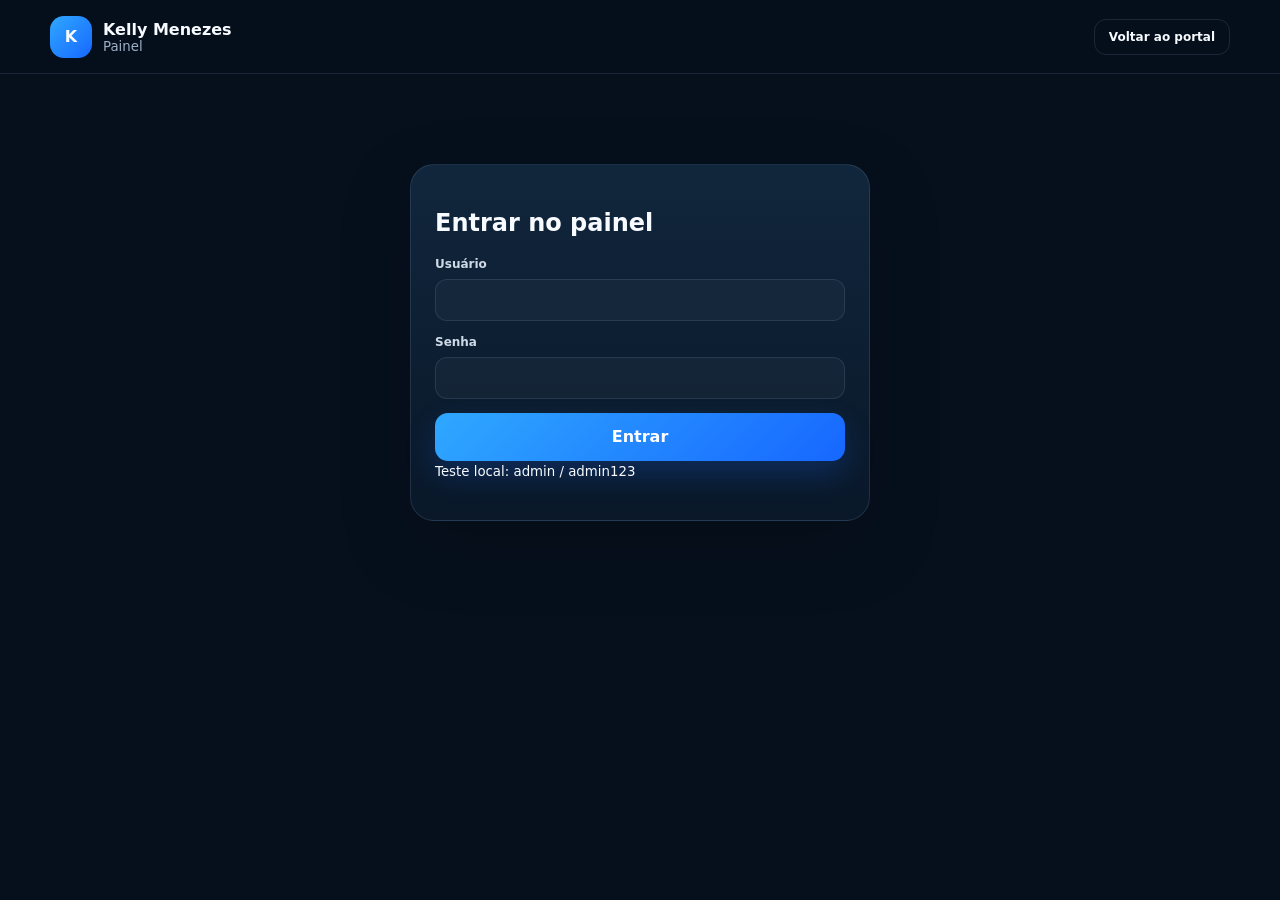
==== admin.html @ 062dd48c "Add files via upload" ====
<!DOCTYPE html><html lang="pt-BR"><head><meta charset="UTF-8"><meta name="viewport" content="width=device-width,initial-scale=1"><title>Painel | Kelly Menezes JB</title><link rel="stylesheet" href="styles.css"></head><body>
<header class="topbar"><a class="brand" href="index.html"><span>K</span><div><strong>Kelly Menezes</strong><small>Painel</small></div></a><a class="admin-link" href="index.html">Voltar ao portal</a></header>
<main class="section"><div class="shell">
<div id="adminLogin" class="vip-login" style="max-width:460px;margin:auto"><h2>Entrar no painel</h2><label>Usuário<input id="adminUser"></label><label>Senha<input id="adminPass" type="password"></label><button id="adminLoginBtn" class="btn primary full">Entrar</button><small>Teste local: admin / admin123</small><p id="adminMsg"></p></div>
<div id="adminDashboard" class="hidden">
<div class="section-head"><div><span class="eyebrow">PAINEL ADMINISTRATIVO</span><h2>Gerenciar conteúdo</h2><p>As alterações ficam salvas neste navegador. Depois você pode substituir por Firestore.</p></div><button id="adminLogout" class="btn secondary">Sair</button></div>
<div class="tool-tabs"><button class="active" data-admin="publicAdmin">Palpites públicos</button><button data-admin="vipAdmin">Conteúdo VIP</button><button data-admin="noticeAdmin">Avisos</button><button data-admin="fileAdmin">Downloads</button></div>
<div id="publicAdmin" class="tool-panel active"><div><h3>Novo palpite público</h3></div><div class="form-stack"><label>Título<input id="pubTitle"></label><label>Descrição<textarea id="pubText"></textarea></label><label>Números separados por espaço<input id="pubNumbers"></label><button id="addPublic" class="btn primary full">Adicionar</button><div id="publicList" class="notice-list"></div></div></div>
<div id="vipAdmin" class="tool-panel"><div><h3>Novo conteúdo VIP</h3></div><div class="form-stack"><label>Título<input id="vipTitle"></label><label>Descrição<textarea id="vipText"></textarea></label><label>Números<input id="vipNumbers"></label><button id="addVip" class="btn primary full">Adicionar</button><div id="vipList" class="notice-list"></div></div></div>
<div id="noticeAdmin" class="tool-panel"><div><h3>Novo aviso</h3></div><div class="form-stack"><label>Título<input id="noticeTitle"></label><label>Texto<textarea id="noticeText"></textarea></label><button id="addNotice" class="btn primary full">Adicionar</button><div id="noticeListAdmin" class="notice-list"></div></div></div>
<div id="fileAdmin" class="tool-panel"><div><h3>Novo download</h3></div><div class="form-stack"><label>Título<input id="fileTitle"></label><label>Descrição<input id="fileText"></label><label>Link<input id="fileUrl" placeholder="https://..."></label><button id="addFile" class="btn primary full">Adicionar</button><div id="fileListAdmin" class="notice-list"></div></div></div>
</div></div></main><script src="admin.js"></script></body></html>
---- styles.css ----
:root{--bg:#06101d;--soft:#091827;--card:#0f2236;--card2:#12283f;--text:#f7fbff;--muted:#9cb0c7;--line:rgba(177,211,255,.12);--blue:#2fa8ff;--blue2:#1767ff;--green:#34d6a0;--danger:#ff6b81;--radius:24px;--shadow:0 24px 70px rgba(0,0,0,.22)}
*{box-sizing:border-box}html{scroll-behavior:smooth}body{margin:0;background:var(--bg);color:var(--text);font-family:Inter,system-ui,sans-serif}a{color:inherit;text-decoration:none}button,input,select,textarea{font:inherit}button{cursor:pointer}.shell{width:min(1180px,calc(100% - 36px));margin:auto}
.topbar{height:74px;position:sticky;top:0;z-index:100;display:flex;align-items:center;justify-content:space-between;padding:0 max(18px,calc((100vw - 1180px)/2));background:rgba(6,16,29,.9);backdrop-filter:blur(18px);border-bottom:1px solid var(--line)}.brand{display:flex;gap:11px;align-items:center}.brand>span{width:42px;height:42px;display:grid;place-items:center;border-radius:14px;background:linear-gradient(135deg,var(--blue),var(--blue2));font-weight:900}.brand div{display:flex;flex-direction:column}.brand small{color:var(--muted)}nav{display:flex;gap:24px}nav a{color:var(--muted);font-size:13px;font-weight:800}.admin-link{padding:10px 14px;border:1px solid var(--line);border-radius:12px;font-size:12px;font-weight:800}
.hero{min-height:680px;display:grid;grid-template-columns:1.1fr .9fr;gap:50px;align-items:center;padding:72px 0}.eyebrow{color:#69c2ff;font-size:11px;font-weight:900;letter-spacing:.14em}.hero h1,.section-head h2,.vip-intro h2,.support h2{font-family:Manrope;letter-spacing:-.04em}.hero h1{font-size:clamp(44px,6vw,76px);line-height:1.03;margin:20px 0}.hero p,.section-head p,.vip-intro p,.support p{color:var(--muted);line-height:1.7}.hero-actions{display:flex;gap:12px;margin-top:28px}.btn{min-height:48px;padding:0 18px;border-radius:13px;border:0;font-weight:800;display:inline-flex;align-items:center;justify-content:center}.primary{background:linear-gradient(135deg,var(--blue),var(--blue2));color:white;box-shadow:0 14px 30px rgba(23,103,255,.22)}.secondary{background:rgba(255,255,255,.04);border:1px solid var(--line);color:white}.full{width:100%}
.status-card,.result-card,.tool-panel,.vip-login,.vip-dashboard,.app-card,.post-card,.support{background:linear-gradient(180deg,rgba(18,40,63,.94),rgba(10,25,41,.96));border:1px solid var(--line);box-shadow:var(--shadow)}.status-card{padding:28px;border-radius:28px}.status-line{display:flex;gap:8px;align-items:center;color:var(--muted)}.dot{width:9px;height:9px;border-radius:50%;background:var(--green);box-shadow:0 0 14px var(--green)}.status-card>strong{display:block;font-size:23px;margin:22px 0 10px}.countdown{font-family:Manrope;font-size:clamp(44px,6vw,62px);color:#75c7ff}.mini-status{margin-top:18px;padding-top:16px;border-top:1px solid var(--line);display:flex;justify-content:space-between;color:var(--muted);font-size:11px}.mini-status b{color:white}
.section{padding:90px 0}.soft{background:rgba(255,255,255,.018);border-block:1px solid rgba(255,255,255,.03)}.section-head{display:flex;justify-content:space-between;gap:30px;align-items:end;margin-bottom:30px}.section-head h2{font-size:clamp(30px,4vw,46px);margin:8px 0}.section-head p{margin:0;max-width:700px}.search{min-width:250px;border:1px solid var(--line);background:rgba(255,255,255,.03);color:white;padding:13px 14px;border-radius:13px}.grid{display:grid;gap:16px}.apps{grid-template-columns:repeat(3,1fr)}.app-card{padding:20px;border-radius:22px;display:flex;flex-direction:column;gap:16px}.app-top{display:flex;justify-content:space-between}.app-icon{width:52px;height:52px;border-radius:16px;background:rgba(47,168,255,.1);display:grid;place-items:center;font-size:24px}.badge{font-size:10px;padding:7px 9px;border-radius:999px;background:rgba(52,214,160,.1);color:var(--green);height:max-content;font-weight:900}.app-card h3{margin:0}.app-card p{margin:6px 0 0;color:var(--muted);font-size:13px;line-height:1.6}.tags{display:flex;gap:8px;flex-wrap:wrap}.tags span{font-size:10px;padding:6px 8px;border-radius:999px;background:rgba(255,255,255,.04);color:#cbd7e5}
.result-tabs,.tool-tabs,.vip-nav{display:flex;gap:10px;margin-bottom:16px;overflow:auto}.result-tabs button,.tool-tabs button,.vip-nav button{border:1px solid var(--line);background:rgba(255,255,255,.03);color:var(--muted);padding:11px 15px;border-radius:999px;font-weight:800;white-space:nowrap}.result-tabs button.active,.tool-tabs button.active,.vip-nav button.active{background:linear-gradient(135deg,var(--blue),var(--blue2));color:white}.result-card{border-radius:24px;padding:24px}.result-card-head{display:flex;justify-content:space-between;align-items:start}.result-card-head small{font-size:10px;color:var(--muted)}.result-card-head h3{font-size:24px;margin:7px 0}.live-badge{font-size:10px;color:var(--green);background:rgba(52,214,160,.1);padding:7px 10px;border-radius:999px}.result-row{display:grid;grid-template-columns:58px 1fr 100px;gap:12px;align-items:center;padding:15px 0;border-bottom:1px solid rgba(255,255,255,.05)}.result-row b{color:#6bc2ff}.result-row strong{font-family:Manrope;font-size:22px;letter-spacing:.08em}.result-row span:last-child{text-align:right;color:var(--muted)}
.highlights{grid-template-columns:repeat(3,1fr)}.post-card{padding:22px;border-radius:22px}.post-card small{color:#6bc2ff;font-weight:900}.post-card h3{margin:12px 0}.post-card p{color:var(--muted);line-height:1.6}.post-card .numbers{display:flex;gap:8px;flex-wrap:wrap}.post-card .numbers span{padding:9px 10px;border-radius:10px;background:rgba(47,168,255,.08);font-family:Manrope;font-weight:800}
.tool-panel{display:none;grid-template-columns:.8fr 1.2fr;gap:36px;padding:28px;border-radius:24px}.tool-panel.active{display:grid}.tool-panel p{color:var(--muted)}.form-stack{display:grid}label{display:grid;gap:8px;margin-bottom:14px;font-size:12px;font-weight:800;color:#cedae6}input,select,textarea{width:100%;border:1px solid var(--line);background:rgba(255,255,255,.03);color:white;padding:13px;border-radius:12px;outline:none}select option{color:#111}.output,.number-box{margin-top:14px;padding:18px;border-radius:16px;background:rgba(47,168,255,.07);border:1px solid rgba(47,168,255,.12)}.output small{color:var(--muted)}.output strong{display:block;font-family:Manrope;font-size:30px;margin-top:5px}.number-box{min-height:100px;color:var(--muted);display:flex;gap:8px;flex-wrap:wrap}.number-box span{padding:9px 10px;border-radius:10px;background:rgba(47,168,255,.08);color:white;font-weight:800}
.vip-section{background:linear-gradient(180deg,rgba(23,103,255,.04),transparent)}.vip-shell{display:grid;grid-template-columns:1.05fr .95fr;gap:28px;align-items:start}.vip-intro h2{font-size:clamp(34px,4vw,52px);margin:14px 0}.vip-benefits{display:flex;gap:14px;flex-wrap:wrap;margin-top:24px;font-size:12px}.vip-login,.vip-dashboard{border-radius:24px;padding:24px}.vip-dashboard{grid-column:1/-1}.hidden{display:none!important}.vip-dashboard-head{display:flex;justify-content:space-between;align-items:center}.vip-dashboard-head small{color:var(--muted)}.vip-dashboard-head h3{margin:6px 0 0}.vip-panel{display:none}.vip-panel.active{display:block}.vip-grid{grid-template-columns:repeat(3,1fr)}.notice-list,.file-list{display:grid;gap:12px}.notice-item,.file-item{padding:16px;border-radius:16px;background:rgba(255,255,255,.03);border:1px solid var(--line)}.notice-item p,.file-item p{color:var(--muted);margin-bottom:0}.file-item{display:flex;justify-content:space-between;gap:18px;align-items:center}.file-item a{color:#74c7ff;font-weight:800}.support{padding:28px;border-radius:24px;display:flex;align-items:center;justify-content:space-between;gap:24px}.support h2{margin:5px 0}.support p{margin:0}footer{padding:30px max(18px,calc((100vw - 1180px)/2));display:flex;justify-content:space-between;gap:20px;color:var(--muted);font-size:11px;border-top:1px solid var(--line)}.mobile-nav{display:none}.toast{position:fixed;right:18px;bottom:18px;padding:13px 16px;border-radius:12px;background:#13273e;border:1px solid var(--line);opacity:0;transform:translateY(15px);transition:.2s;z-index:300}.toast.show{opacity:1;transform:none}
@media(max-width:900px){nav{display:none}.hero,.vip-shell{grid-template-columns:1fr}.apps,.highlights,.vip-grid{grid-template-columns:1fr 1fr}.tool-panel{grid-template-columns:1fr}}
@media(max-width:650px){body{padding-bottom:72px}.topbar{height:66px;padding:0 14px}.admin-link{font-size:10px;padding:8px 10px}.shell{width:calc(100% - 28px)}.hero{padding:50px 0;min-height:auto}.hero h1{font-size:42px}.hero-actions{display:grid}.section{padding:70px 0}.section-head{align-items:flex-start;flex-direction:column}.search{width:100%;min-width:0}.apps,.highlights,.vip-grid{grid-template-columns:1fr}.result-row{grid-template-columns:48px 1fr 78px}.support{align-items:flex-start;flex-direction:column}.support .btn{width:100%}footer{padding-bottom:90px;flex-direction:column}.mobile-nav{position:fixed;left:0;right:0;bottom:0;z-index:250;display:grid;grid-template-columns:repeat(4,1fr);background:rgba(6,16,29,.96);border-top:1px solid var(--line);padding:8px 6px}.mobile-nav a{display:flex;flex-direction:column;align-items:center;gap:4px;color:var(--muted)}.mobile-nav small{font-size:9px}.vip-dashboard-head{align-items:flex-start;gap:12px}.vip-dashboard-head .btn{padding:0 12px}}
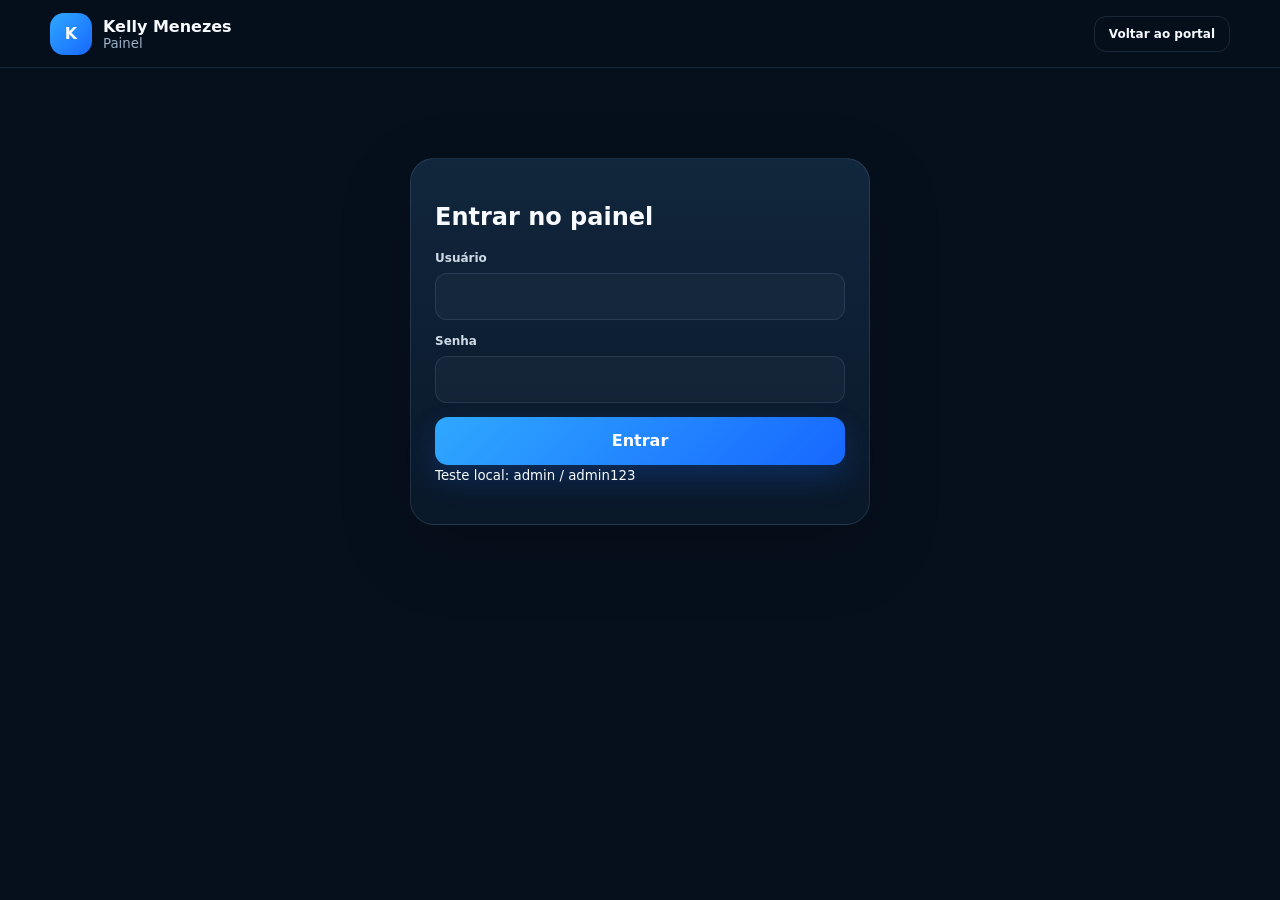
==== commit 533d86af: "Add files via upload" ====
--- a/admin.html
+++ b/admin.html
@@ -1,4 +1,8 @@
-<!DOCTYPE html><html lang="pt-BR"><head><meta charset="UTF-8"><meta name="viewport" content="width=device-width,initial-scale=1"><title>Painel | Kelly Menezes JB</title><link rel="stylesheet" href="styles.css"></head><body>
+<!DOCTYPE html><html lang="pt-BR"><head><meta charset="UTF-8"><meta name="viewport" content="width=device-width,initial-scale=1,viewport-fit=cover">
+<meta name="theme-color" content="#06101d">
+<meta name="apple-mobile-web-app-capable" content="yes">
+<link rel="manifest" href="manifest.webmanifest">
+<link rel="apple-touch-icon" href="icons/apple-touch-icon.png"><title>Painel | Kelly Menezes JB</title><link rel="stylesheet" href="styles.css"></head><body>
 <header class="topbar"><a class="brand" href="index.html"><span>K</span><div><strong>Kelly Menezes</strong><small>Painel</small></div></a><a class="admin-link" href="index.html">Voltar ao portal</a></header>
 <main class="section"><div class="shell">
 <div id="adminLogin" class="vip-login" style="max-width:460px;margin:auto"><h2>Entrar no painel</h2><label>Usuário<input id="adminUser"></label><label>Senha<input id="adminPass" type="password"></label><button id="adminLoginBtn" class="btn primary full">Entrar</button><small>Teste local: admin / admin123</small><p id="adminMsg"></p></div>
@@ -7,6 +11,6 @@
 <div class="tool-tabs"><button class="active" data-admin="publicAdmin">Palpites públicos</button><button data-admin="vipAdmin">Conteúdo VIP</button><button data-admin="noticeAdmin">Avisos</button><button data-admin="fileAdmin">Downloads</button></div>
 <div id="publicAdmin" class="tool-panel active"><div><h3>Novo palpite público</h3></div><div class="form-stack"><label>Título<input id="pubTitle"></label><label>Descrição<textarea id="pubText"></textarea></label><label>Números separados por espaço<input id="pubNumbers"></label><button id="addPublic" class="btn primary full">Adicionar</button><div id="publicList" class="notice-list"></div></div></div>
 <div id="vipAdmin" class="tool-panel"><div><h3>Novo conteúdo VIP</h3></div><div class="form-stack"><label>Título<input id="vipTitle"></label><label>Descrição<textarea id="vipText"></textarea></label><label>Números<input id="vipNumbers"></label><button id="addVip" class="btn primary full">Adicionar</button><div id="vipList" class="notice-list"></div></div></div>
-<div id="noticeAdmin" class="tool-panel"><div><h3>Novo aviso</h3></div><div class="form-stack"><label>Título<input id="noticeTitle"></label><label>Texto<textarea id="noticeText"></textarea></label><button id="addNotice" class="btn primary full">Adicionar</button><div id="noticeListAdmin" class="notice-list"></div></div></div>
+<div id="noticeAdmin" class="tool-panel"><div><h3>Novo aviso</h3><p>Marque como importante para exibir no topo do portal.</p></div><div class="form-stack"><label>Título<input id="noticeTitle"></label><label>Texto<textarea id="noticeText"></textarea></label><label class="important-check"><input id="noticeImportant" type="checkbox"><span><strong>Marcar como importante</strong><small>Este aviso ficará destacado no topo do site.</small></span></label><button id="addNotice" class="btn primary full">Adicionar aviso</button><div id="noticeListAdmin" class="notice-list"></div></div></div>
 <div id="fileAdmin" class="tool-panel"><div><h3>Novo download</h3></div><div class="form-stack"><label>Título<input id="fileTitle"></label><label>Descrição<input id="fileText"></label><label>Link<input id="fileUrl" placeholder="https://..."></label><button id="addFile" class="btn primary full">Adicionar</button><div id="fileListAdmin" class="notice-list"></div></div></div>
 </div></div></main><script src="admin.js"></script></body></html>
--- a/styles.css
+++ b/styles.css
@@ -10,3 +10,377 @@
 .vip-section{background:linear-gradient(180deg,rgba(23,103,255,.04),transparent)}.vip-shell{display:grid;grid-template-columns:1.05fr .95fr;gap:28px;align-items:start}.vip-intro h2{font-size:clamp(34px,4vw,52px);margin:14px 0}.vip-benefits{display:flex;gap:14px;flex-wrap:wrap;margin-top:24px;font-size:12px}.vip-login,.vip-dashboard{border-radius:24px;padding:24px}.vip-dashboard{grid-column:1/-1}.hidden{display:none!important}.vip-dashboard-head{display:flex;justify-content:space-between;align-items:center}.vip-dashboard-head small{color:var(--muted)}.vip-dashboard-head h3{margin:6px 0 0}.vip-panel{display:none}.vip-panel.active{display:block}.vip-grid{grid-template-columns:repeat(3,1fr)}.notice-list,.file-list{display:grid;gap:12px}.notice-item,.file-item{padding:16px;border-radius:16px;background:rgba(255,255,255,.03);border:1px solid var(--line)}.notice-item p,.file-item p{color:var(--muted);margin-bottom:0}.file-item{display:flex;justify-content:space-between;gap:18px;align-items:center}.file-item a{color:#74c7ff;font-weight:800}.support{padding:28px;border-radius:24px;display:flex;align-items:center;justify-content:space-between;gap:24px}.support h2{margin:5px 0}.support p{margin:0}footer{padding:30px max(18px,calc((100vw - 1180px)/2));display:flex;justify-content:space-between;gap:20px;color:var(--muted);font-size:11px;border-top:1px solid var(--line)}.mobile-nav{display:none}.toast{position:fixed;right:18px;bottom:18px;padding:13px 16px;border-radius:12px;background:#13273e;border:1px solid var(--line);opacity:0;transform:translateY(15px);transition:.2s;z-index:300}.toast.show{opacity:1;transform:none}
 @media(max-width:900px){nav{display:none}.hero,.vip-shell{grid-template-columns:1fr}.apps,.highlights,.vip-grid{grid-template-columns:1fr 1fr}.tool-panel{grid-template-columns:1fr}}
 @media(max-width:650px){body{padding-bottom:72px}.topbar{height:66px;padding:0 14px}.admin-link{font-size:10px;padding:8px 10px}.shell{width:calc(100% - 28px)}.hero{padding:50px 0;min-height:auto}.hero h1{font-size:42px}.hero-actions{display:grid}.section{padding:70px 0}.section-head{align-items:flex-start;flex-direction:column}.search{width:100%;min-width:0}.apps,.highlights,.vip-grid{grid-template-columns:1fr}.result-row{grid-template-columns:48px 1fr 78px}.support{align-items:flex-start;flex-direction:column}.support .btn{width:100%}footer{padding-bottom:90px;flex-direction:column}.mobile-nav{position:fixed;left:0;right:0;bottom:0;z-index:250;display:grid;grid-template-columns:repeat(4,1fr);background:rgba(6,16,29,.96);border-top:1px solid var(--line);padding:8px 6px}.mobile-nav a{display:flex;flex-direction:column;align-items:center;gap:4px;color:var(--muted)}.mobile-nav small{font-size:9px}.vip-dashboard-head{align-items:flex-start;gap:12px}.vip-dashboard-head .btn{padding:0 12px}}
+
+.important-notice{position:sticky;top:74px;z-index:95;background:linear-gradient(90deg,#8f1f2d,#bd3143);border-bottom:1px solid rgba(255,255,255,.18);box-shadow:0 12px 35px rgba(0,0,0,.22)}
+.important-notice-inner{min-height:82px;display:flex;align-items:center;justify-content:space-between;gap:20px;padding-block:14px}.important-notice-copy{display:flex;align-items:center;gap:14px}.important-icon{width:42px;height:42px;border-radius:14px;display:grid;place-items:center;background:rgba(255,255,255,.14);font-size:22px;flex:0 0 auto}.important-notice-copy small{display:block;font-size:10px;letter-spacing:.14em;font-weight:900;color:#ffe0e5;margin-bottom:4px}.important-notice-copy strong{display:block;font-size:15px}.important-notice-copy p{margin:4px 0 0;color:#fff0f2;font-size:12px;line-height:1.5}.important-close{width:38px;height:38px;border-radius:12px;border:1px solid rgba(255,255,255,.22);background:rgba(255,255,255,.08);color:white;font-size:24px;line-height:1}
+.apps-central-card{display:grid;grid-template-columns:72px 1fr auto;gap:20px;align-items:center;padding:28px;border-radius:26px;background:linear-gradient(135deg,rgba(47,168,255,.14),rgba(23,103,255,.08));border:1px solid rgba(47,168,255,.22);box-shadow:var(--shadow)}.apps-central-icon{width:72px;height:72px;border-radius:22px;display:grid;place-items:center;font-size:34px;background:rgba(47,168,255,.12);border:1px solid rgba(47,168,255,.18)}.apps-central-copy small{display:block;color:#6bc2ff;font-size:10px;letter-spacing:.14em;font-weight:900}.apps-central-copy h3{margin:7px 0 6px;font-size:26px}.apps-central-copy p{margin:0;color:var(--muted)}.apps-central-button{min-width:250px}
+.important-check{grid-template-columns:22px 1fr;align-items:flex-start;padding:14px;border-radius:14px;background:rgba(255,107,129,.07);border:1px solid rgba(255,107,129,.16)}.important-check input{width:18px;height:18px;margin-top:2px}.important-check span,.important-check strong,.important-check small{display:block}.important-check small{color:var(--muted);margin-top:4px;font-weight:500}.important-admin-badge{display:inline-flex;margin-left:8px;padding:5px 8px;border-radius:999px;background:rgba(255,107,129,.12);color:#ff93a3;font-size:9px;font-weight:900;letter-spacing:.08em}
+.generator-actions{display:grid;grid-template-columns:1fr 1fr;gap:10px}.milhar-results{min-height:150px;margin-top:14px;padding:16px;border-radius:18px;background:rgba(255,255,255,.025);border:1px solid var(--line);display:grid;grid-template-columns:repeat(4,1fr);gap:10px;align-content:start}.milhar-chip{padding:12px 8px;border-radius:12px;background:linear-gradient(135deg,rgba(47,168,255,.13),rgba(23,103,255,.08));border:1px solid rgba(47,168,255,.18);font-family:Manrope;font-size:18px;font-weight:800;text-align:center}.empty-state{grid-column:1/-1;color:var(--muted);font-size:12px}
+@media(max-width:650px){.important-notice{top:66px}.important-notice-inner{align-items:flex-start}.important-notice-copy{align-items:flex-start}.important-notice-copy p{font-size:11px}.apps-central-card{grid-template-columns:58px 1fr;padding:20px}.apps-central-icon{width:58px;height:58px;border-radius:18px;font-size:28px}.apps-central-button{grid-column:1/-1;width:100%;min-width:0}.generator-actions{grid-template-columns:1fr}.milhar-results{grid-template-columns:repeat(2,1fr)}}
+
+
+/* V5 — entrada mais intuitiva */
+.quick-section{
+  padding:0 0 82px;
+}
+.quick-heading{
+  margin-bottom:20px;
+}
+.quick-heading h2{
+  margin:8px 0 0;
+  font-family:Manrope;
+  font-size:clamp(28px,4vw,42px);
+  letter-spacing:-.04em;
+}
+.quick-grid{
+  display:grid;
+  grid-template-columns:repeat(2,1fr);
+  gap:14px;
+}
+.quick-card{
+  min-height:150px;
+  display:grid;
+  grid-template-columns:54px 1fr 42px;
+  gap:18px;
+  align-items:center;
+  padding:24px;
+  border-radius:22px;
+  background:rgba(255,255,255,.025);
+  border:1px solid var(--line);
+  transition:transform .22s ease,border-color .22s ease,background .22s ease,box-shadow .22s ease;
+}
+.quick-card:hover{
+  transform:translateY(-4px);
+  border-color:rgba(70,181,255,.35);
+  background:rgba(47,168,255,.055);
+  box-shadow:0 20px 45px rgba(0,0,0,.18);
+}
+.quick-icon{
+  width:54px;
+  height:54px;
+  display:grid;
+  place-items:center;
+  border-radius:17px;
+  background:rgba(47,168,255,.09);
+  color:#76c9ff;
+  font-size:25px;
+}
+.quick-content{
+  display:flex;
+  flex-direction:column;
+  gap:6px;
+}
+.quick-content small{
+  color:#6bc2ff;
+  font-size:9px;
+  font-weight:900;
+  letter-spacing:.12em;
+}
+.quick-content strong{
+  font-family:Manrope;
+  font-size:21px;
+  letter-spacing:-.02em;
+}
+.quick-content em{
+  color:var(--muted);
+  font-size:12px;
+  font-style:normal;
+}
+.quick-arrow{
+  width:38px;
+  height:38px;
+  display:grid;
+  place-items:center;
+  border-radius:50%;
+  border:1px solid var(--line);
+  color:#91d4ff;
+  transition:transform .22s ease,background .22s ease;
+}
+.quick-card:hover .quick-arrow{
+  transform:translateX(4px);
+  background:rgba(47,168,255,.1);
+}
+.quick-app{
+  background:linear-gradient(135deg,rgba(47,168,255,.095),rgba(23,103,255,.025));
+}
+.quick-vip .quick-icon{
+  color:#f1d27c;
+  background:rgba(241,210,124,.08);
+}
+
+/* Card clean — todo o retângulo é clicável */
+.central-clean-card{
+  position:relative;
+  overflow:hidden;
+  min-height:170px;
+  display:grid;
+  grid-template-columns:68px 1fr auto;
+  align-items:center;
+  gap:24px;
+  padding:30px;
+  border-radius:26px;
+  background:
+    radial-gradient(circle at 90% 20%,rgba(47,168,255,.11),transparent 30%),
+    linear-gradient(145deg,#0d2033,#091827);
+  border:1px solid rgba(118,201,255,.15);
+  box-shadow:0 24px 65px rgba(0,0,0,.2);
+  transition:transform .24s ease,border-color .24s ease,box-shadow .24s ease;
+}
+.central-clean-card::after{
+  content:"";
+  position:absolute;
+  inset:0;
+  pointer-events:none;
+  background:linear-gradient(110deg,transparent 30%,rgba(255,255,255,.035),transparent 65%);
+  transform:translateX(-100%);
+  transition:transform .55s ease;
+}
+.central-clean-card:hover{
+  transform:translateY(-5px);
+  border-color:rgba(118,201,255,.36);
+  box-shadow:0 30px 80px rgba(0,0,0,.28),0 0 0 1px rgba(47,168,255,.04);
+}
+.central-clean-card:hover::after{
+  transform:translateX(100%);
+}
+.central-symbol{
+  width:68px;
+  height:68px;
+  display:grid;
+  place-items:center;
+  border-radius:21px;
+  background:rgba(47,168,255,.08);
+  border:1px solid rgba(118,201,255,.12);
+  color:#74c7ff;
+  font-size:31px;
+}
+.central-info{
+  display:flex;
+  flex-direction:column;
+  gap:6px;
+}
+.central-info small{
+  color:#67bfff;
+  font-size:9px;
+  font-weight:900;
+  letter-spacing:.15em;
+}
+.central-info strong{
+  font-family:Manrope;
+  font-size:clamp(24px,3vw,34px);
+  letter-spacing:-.035em;
+}
+.central-info>span{
+  color:var(--muted);
+  font-size:13px;
+}
+.central-open{
+  display:flex;
+  align-items:center;
+  gap:12px;
+  color:#ccecff;
+  font-size:12px;
+  font-weight:800;
+}
+.central-open b{
+  width:44px;
+  height:44px;
+  display:grid;
+  place-items:center;
+  border-radius:50%;
+  background:rgba(47,168,255,.1);
+  border:1px solid rgba(118,201,255,.16);
+  font-size:20px;
+  transition:transform .22s ease,background .22s ease;
+}
+.central-clean-card:hover .central-open b{
+  transform:translateX(5px);
+  background:rgba(47,168,255,.18);
+}
+
+/* VIP como biblioteca de conteúdo */
+.vip-shelf-title{
+  display:flex;
+  justify-content:space-between;
+  align-items:end;
+  margin:20px 0 14px;
+}
+.vip-shelf-title small{
+  color:var(--muted);
+}
+.vip-media-grid .post-card{
+  min-height:230px;
+  display:flex;
+  flex-direction:column;
+  justify-content:flex-end;
+  position:relative;
+  overflow:hidden;
+  background:
+    linear-gradient(180deg,transparent 0%,rgba(5,15,27,.92) 76%),
+    radial-gradient(circle at 75% 18%,rgba(47,168,255,.18),transparent 36%),
+    #10243a;
+  transition:transform .22s ease,border-color .22s ease;
+}
+.vip-media-grid .post-card:hover{
+  transform:translateY(-5px);
+  border-color:rgba(118,201,255,.28);
+}
+.vip-media-grid .post-card small{
+  width:max-content;
+  padding:6px 8px;
+  border-radius:999px;
+  background:rgba(47,168,255,.12);
+}
+.vip-media-grid .post-card h3{
+  font-size:22px;
+}
+
+/* Ajustes mobile */
+@media(max-width:760px){
+  .quick-grid{grid-template-columns:1fr}
+  .quick-card{min-height:126px;padding:20px}
+  .central-clean-card{
+    grid-template-columns:58px 1fr 36px;
+    gap:16px;
+    padding:22px 18px;
+    min-height:145px;
+  }
+  .central-symbol{
+    width:58px;
+    height:58px;
+    border-radius:18px;
+    font-size:27px;
+  }
+  .central-info strong{font-size:22px}
+  .central-info>span{font-size:11px}
+  .central-open>span{display:none}
+  .central-open b{
+    width:36px;
+    height:36px;
+  }
+}
+@media(max-width:410px){
+  .quick-card{
+    grid-template-columns:46px 1fr 34px;
+    gap:12px;
+    padding:17px;
+  }
+  .quick-icon{width:46px;height:46px;border-radius:15px}
+  .quick-content strong{font-size:18px}
+  .central-clean-card{
+    grid-template-columns:48px 1fr 32px;
+    gap:12px;
+    padding:18px 14px;
+  }
+  .central-symbol{width:48px;height:48px;border-radius:15px}
+  .central-info strong{font-size:19px}
+}
+
+
+/* V6 Mobile-first PWA */
+html{background:#06101d}
+body{
+  min-height:100dvh;
+  -webkit-text-size-adjust:100%;
+  -webkit-tap-highlight-color:transparent;
+  overscroll-behavior-y:none;
+  padding-left:env(safe-area-inset-left);
+  padding-right:env(safe-area-inset-right);
+}
+button,a,input,select,textarea{touch-action:manipulation}
+button,a{-webkit-user-select:none;user-select:none}
+input,select,textarea{font-size:16px}
+.topbar{
+  padding-top:env(safe-area-inset-top);
+  height:calc(68px + env(safe-area-inset-top));
+}
+.header-actions{display:flex;align-items:center;gap:8px}
+.icon-action{
+  position:relative;width:42px;height:42px;border-radius:14px;border:1px solid var(--line);
+  background:rgba(255,255,255,.035);color:#74c7ff;font-size:11px;
+}
+.notification-count{
+  position:absolute;right:-4px;top:-5px;min-width:18px;height:18px;padding:0 5px;
+  display:grid;place-items:center;border-radius:999px;background:#ff5470;color:#fff;
+  font-size:9px;font-weight:900;border:2px solid #06101d;
+}
+.install-banner{
+  position:sticky;top:calc(68px + env(safe-area-inset-top));z-index:93;
+  background:rgba(9,24,39,.97);backdrop-filter:blur(18px);border-bottom:1px solid var(--line);
+}
+.install-inner{min-height:76px;display:grid;grid-template-columns:44px 1fr auto 30px;gap:12px;align-items:center;padding-block:10px}
+.install-icon{width:44px;height:44px;border-radius:14px;display:grid;place-items:center;background:linear-gradient(135deg,#2fa8ff,#1767ff);font-weight:900}
+.install-copy{display:flex;flex-direction:column;gap:3px}.install-copy strong{font-size:12px}.install-copy span{font-size:10px;color:var(--muted)}
+.install-button{border:0;border-radius:12px;padding:10px 13px;background:#2fa8ff;color:#fff;font-size:11px;font-weight:900}
+.install-dismiss{border:0;background:none;color:var(--muted);font-size:22px}
+.btn,.quick-card,.central-clean-card,.post-card,.result-tabs button,.tool-tabs button,.vip-nav button{
+  transition:transform .13s ease,opacity .13s ease,background .2s ease,border-color .2s ease;
+}
+.btn:active,.quick-card:active,.central-clean-card:active,.post-card:active,.result-tabs button:active,.tool-tabs button:active,.vip-nav button:active{transform:scale(.975);opacity:.9}
+.mobile-nav{
+  padding-bottom:max(8px,env(safe-area-inset-bottom));
+  min-height:calc(66px + env(safe-area-inset-bottom));
+}
+.mobile-nav a{min-height:48px;border-radius:13px;justify-content:center}
+.mobile-nav a span{font-size:18px}.mobile-nav a.active{color:#79ccff;background:rgba(47,168,255,.08)}
+.notification-settings-section{padding-bottom:110px}
+.notification-preferences{max-width:680px;display:grid;gap:12px}
+.preference-row{
+  margin:0;padding:17px;border-radius:18px;border:1px solid var(--line);
+  background:rgba(255,255,255,.025);display:flex;grid-template-columns:none;align-items:center;justify-content:space-between;gap:18px
+}
+.preference-row span{display:flex;flex-direction:column;gap:5px}.preference-row small{color:var(--muted);font-weight:500;line-height:1.45}
+.preference-row input{appearance:none;width:48px;height:28px;border-radius:999px;background:#27384b;border:0;padding:0;position:relative;flex:0 0 auto}
+.preference-row input::after{content:"";position:absolute;width:22px;height:22px;left:3px;top:3px;border-radius:50%;background:#fff;transition:.2s}
+.preference-row input:checked{background:#238dff}.preference-row input:checked::after{transform:translateX(20px)}
+.support-copy{font-size:11px;color:var(--muted);text-align:center;line-height:1.5}
+.drawer-backdrop{position:fixed;inset:0;z-index:400;background:rgba(0,0,0,.58);backdrop-filter:blur(3px)}
+.notification-drawer{
+  position:fixed;z-index:410;right:0;top:0;width:min(420px,100%);height:100dvh;
+  background:#091827;border-left:1px solid var(--line);padding:max(18px,env(safe-area-inset-top)) 18px max(22px,env(safe-area-inset-bottom));
+  transform:translateX(105%);transition:transform .28s cubic-bezier(.2,.8,.2,1);overflow:auto
+}
+.notification-drawer.open{transform:none}.drawer-handle{display:none}
+.drawer-head{display:flex;justify-content:space-between;align-items:center;padding:12px 0 8px}.drawer-head small{color:#6bc2ff;font-size:9px;font-weight:900;letter-spacing:.14em}.drawer-head h3{font-size:28px;margin:4px 0}
+.drawer-close{width:42px;height:42px;border-radius:14px;border:1px solid var(--line);background:rgba(255,255,255,.03);color:#fff;font-size:25px}
+.drawer-actions{display:flex;justify-content:space-between;padding:10px 0 16px;border-bottom:1px solid var(--line)}
+.drawer-actions button,.drawer-actions a{border:0;background:none;color:#6bc2ff;font-size:11px;font-weight:800;padding:5px}
+.notification-list{display:grid;gap:10px;padding-top:14px}
+.notification-item{display:grid;grid-template-columns:42px 1fr;gap:12px;padding:14px;border-radius:17px;border:1px solid var(--line);background:rgba(255,255,255,.025)}
+.notification-item.unread{background:rgba(47,168,255,.07);border-color:rgba(47,168,255,.18)}
+.notification-item-icon{width:42px;height:42px;border-radius:14px;display:grid;place-items:center;background:rgba(47,168,255,.09);color:#73c8ff}
+.notification-item small{display:block;color:#6bc2ff;font-size:9px;font-weight:900;margin-bottom:5px}.notification-item strong{display:block;font-size:13px}.notification-item p{margin:5px 0 0;color:var(--muted);font-size:11px;line-height:1.5}
+.empty-notifications{text-align:center;color:var(--muted);padding:40px 10px;font-size:12px}
+.loading-skeleton{position:relative;overflow:hidden;background:rgba(255,255,255,.035)!important;color:transparent!important}
+.loading-skeleton::after{content:"";position:absolute;inset:0;background:linear-gradient(100deg,transparent,rgba(255,255,255,.06),transparent);animation:skeleton 1.3s infinite}
+@keyframes skeleton{to{transform:translateX(100%)}}
+@media(display-mode:standalone){.install-banner{display:none!important}.topbar{height:calc(62px + env(safe-area-inset-top))}}
+@media(max-width:650px){
+  .topbar{padding-left:14px;padding-right:14px}
+  .brand div strong{font-size:12px}.brand div small{font-size:9px}.brand>span{width:38px;height:38px;border-radius:13px}
+  .admin-link{display:none}
+  .hero{padding-top:32px}.hero h1{font-size:37px;line-height:1.05}.hero p{font-size:13px;line-height:1.65}
+  .status-card{padding:20px;border-radius:22px}.countdown{font-size:44px}
+  .section{padding:58px 0}.section-head{margin-bottom:22px}.section-head h2{font-size:32px}
+  .result-card{padding:18px;border-radius:21px}.result-tabs{margin-left:-14px;margin-right:-14px;padding-inline:14px;scroll-snap-type:x mandatory}
+  .result-tabs button{scroll-snap-align:start;min-height:46px}
+  .result-row{min-height:58px}.result-row strong{font-size:20px}
+  .tool-panel{padding:20px;border-radius:21px}.tool-tabs,.vip-nav{margin-left:-14px;margin-right:-14px;padding-inline:14px}
+  .tool-tabs button,.vip-nav button{min-height:44px}
+  .vip-login,.vip-dashboard{padding:19px;border-radius:21px}
+  .important-notice{top:calc(66px + env(safe-area-inset-top))}
+  .important-notice-inner{padding:11px 0}
+  .important-icon{width:38px;height:38px}.important-notice-copy strong{font-size:13px}
+  footer{padding-bottom:calc(96px + env(safe-area-inset-bottom))}
+  .toast{right:14px;left:14px;bottom:calc(78px + env(safe-area-inset-bottom));text-align:center}
+  .notification-drawer{
+    top:auto;bottom:0;width:100%;height:min(82dvh,720px);border-left:0;border-top:1px solid var(--line);
+    border-radius:24px 24px 0 0;transform:translateY(105%);padding-top:8px
+  }
+  .notification-drawer.open{transform:none}.drawer-handle{display:block;width:42px;height:5px;border-radius:999px;background:#34475b;margin:0 auto 7px}
+}
+@media(max-width:380px){
+  .hero h1{font-size:33px}.mobile-nav small{font-size:8px}.mobile-nav a span{font-size:16px}
+  .install-inner{grid-template-columns:40px 1fr auto 26px}.install-icon{width:40px;height:40px}.install-copy span{display:none}
+}
+@media(prefers-reduced-motion:reduce){*,*::before,*::after{scroll-behavior:auto!important;animation-duration:.01ms!important;transition-duration:.01ms!important}}
